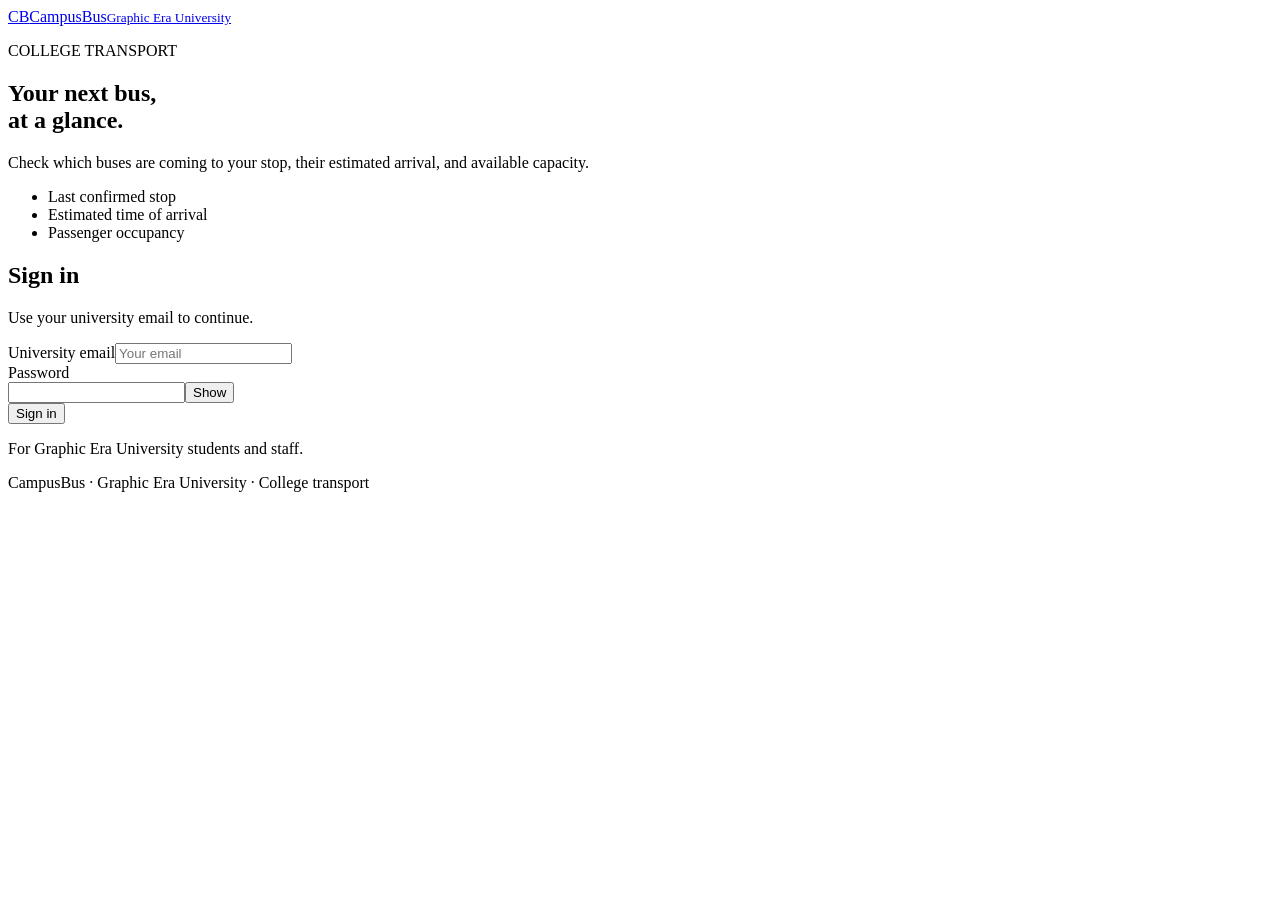
==== landiing-page/index.html @ 838b2bfb "initial landing page css" ====
<!doctype html>
<html lang="en">
<head>
  <meta charset="utf-8">
  <meta name="viewport" content="width=device-width, initial-scale=1">
  <meta name="color-scheme" content="light">
  <title>CampusBus | College transport</title>
  <link rel="stylesheet" href="styles.css">
  <script src="app.js" defer></script>
</head>
<body>
  <header class="site-header">
    <div class="header-inner">
      <a class="brand" href="index.html" aria-label="CampusBus home"><span class="brand-mark" aria-hidden="true">CB</span><span>CampusBus<small>Graphic Era University</small></span></a>
      <div id="account" class="account" hidden><span id="account-email"></span><button id="logout" class="button button-secondary" type="button">Sign out</button></div>
    </div>
  </header>

  <main>
    <section id="login-view" class="login-layout" aria-labelledby="login-title">
      <div class="login-intro">
        <p class="eyebrow">COLLEGE TRANSPORT</p>
        <h1>Your next bus,<br>at a glance.</h1>
        <p class="intro-text">Check which buses are coming to your stop, their estimated arrival, and available capacity.</p>
        <ul class="feature-list"><li>Last confirmed stop</li><li>Estimated time of arrival</li><li>Passenger occupancy</li></ul>
      </div>
      <div class="login-card">
        <h2 id="login-title">Sign in</h2>
        <p class="muted">Use your university email to continue.</p>
        <form id="login-form" novalidate>
          <div class="form-field"><label for="userid">University email</label><input id="userid" name="userid" type="email" placeholder="Your email" autocomplete="username" inputmode="email" spellcheck="false" required aria-describedby="email-help"><small id="email-help"></small></div>
          <div class="form-field"><label for="password">Password</label><div class="password-field"><input id="password" name="password" type="password" autocomplete="current-password" required><button id="toggle-password" type="button" aria-controls="password" aria-pressed="false">Show</button></div></div>
          <p id="login-error" class="error" role="alert" hidden></p>
          <button type="submit" class="button button-primary login-submit">Sign in</button>
        </form>
        <p class="login-footnote">For Graphic Era University students and staff.</p>
      </div>
    </section>

    <section id="dashboard-view" class="dashboard" aria-labelledby="dashboard-title" hidden>
      <div class="page-heading"><div><p class="eyebrow">YOUR COMMUTE</p><h1 id="dashboard-title" tabindex="-1">Bus arrivals</h1><p class="muted">Choose your stop to check approaching buses.</p></div><span id="connection-status" class="status"><span class="status-dot" aria-hidden="true"></span>Waiting for connection</span></div>
      <section class="stop-panel" aria-label="Stop selection"><div class="stop-field"><label for="stop-select">Your stop</label><select id="stop-select" disabled aria-describedby="stop-help"><option value="">Stops are not available yet</option></select><small id="stop-help">Stops will appear when the route network is connected.</small></div><button id="refresh" class="button button-secondary" type="button" disabled>Refresh arrivals</button></section>
      <section class="arrivals-panel" aria-labelledby="arrivals-title">
        <div class="panel-heading"><div><h2 id="arrivals-title">Upcoming buses</h2><p id="selected-stop-label" class="muted">No stop selected</p></div><span id="updated-at" class="muted">Last updated: —</span></div>
        <div id="board-error" class="board-error error" role="alert" hidden></div>
        <div class="table-scroll" tabindex="0" role="region" aria-label="Bus arrivals table"><table><thead><tr><th scope="col">Bus / route</th><th scope="col">Last confirmed stop</th><th scope="col">Arrival at your stop</th><th scope="col">Passengers / capacity</th><th scope="col">Available capacity</th></tr></thead><tbody id="arrivals-body"></tbody></table></div>
        <div id="empty-state" class="empty-state" role="status"><span class="empty-icon" aria-hidden="true">↔</span><h3 id="empty-title">Your arrivals board is ready</h3><p id="empty-description">Bus details will appear here once the service is connected and you select a stop.</p></div>
      </section>
      <div class="info-grid"><section class="info-card"><h3>Stop-based updates</h3><p>See the last confirmed stop and an estimated arrival time for each approaching bus.</p></section><section class="info-card"><h3>Capacity estimates</h3><p>Passenger counts come from doorway crossings. Available capacity does not guarantee an empty seat.</p></section></div>
      <p id="eta-note" class="muted eta-note"></p>
    </section>
    <noscript><p class="noscript-note">Enable JavaScript to use the sign-in form. The preview uses JavaScript for login and page navigation.</p></noscript>
  </main>
  <footer class="site-footer">CampusBus · Graphic Era University · College transport</footer>
</body>
</html>
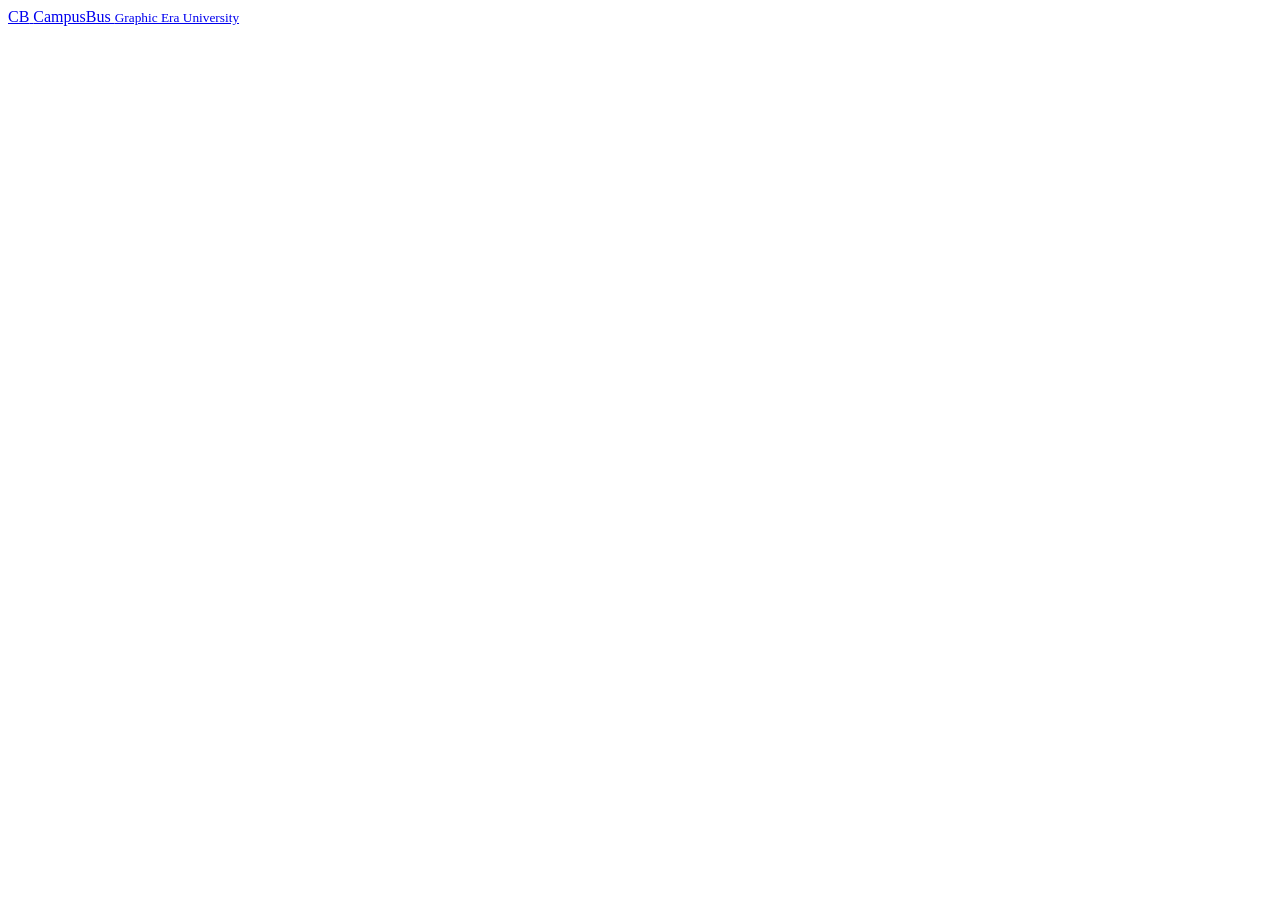
==== commit 90681b5f: "formatting" ====
--- a/landiing-page/index.html
+++ b/landiing-page/index.html
@@ -1,56 +1,37 @@
-<!doctype html>
+<!DOCTYPE html>
 <html lang="en">
+
 <head>
-  <meta charset="utf-8">
-  <meta name="viewport" content="width=device-width, initial-scale=1">
-  <meta name="color-scheme" content="light">
-  <title>CampusBus | College transport</title>
-  <link rel="stylesheet" href="styles.css">
-  <script src="app.js" defer></script>
+    <meta charset="UTF-8">
+    <meta name="viewport" content="width=device-width, initial-scale=1.0">
+
+    <title>CampusBus | College Transport</title>
+
+    <link rel="stylesheet" href="styles.css">
+    <script src="app.js" defer></script>
 </head>
+
 <body>
-  <header class="site-header">
-    <div class="header-inner">
-      <a class="brand" href="index.html" aria-label="CampusBus home"><span class="brand-mark" aria-hidden="true">CB</span><span>CampusBus<small>Graphic Era University</small></span></a>
-      <div id="account" class="account" hidden><span id="account-email"></span><button id="logout" class="button button-secondary" type="button">Sign out</button></div>
-    </div>
-  </header>
 
-  <main>
-    <section id="login-view" class="login-layout" aria-labelledby="login-title">
-      <div class="login-intro">
-        <p class="eyebrow">COLLEGE TRANSPORT</p>
-        <h1>Your next bus,<br>at a glance.</h1>
-        <p class="intro-text">Check which buses are coming to your stop, their estimated arrival, and available capacity.</p>
-        <ul class="feature-list"><li>Last confirmed stop</li><li>Estimated time of arrival</li><li>Passenger occupancy</li></ul>
-      </div>
-      <div class="login-card">
-        <h2 id="login-title">Sign in</h2>
-        <p class="muted">Use your university email to continue.</p>
-        <form id="login-form" novalidate>
-          <div class="form-field"><label for="userid">University email</label><input id="userid" name="userid" type="email" placeholder="Your email" autocomplete="username" inputmode="email" spellcheck="false" required aria-describedby="email-help"><small id="email-help"></small></div>
-          <div class="form-field"><label for="password">Password</label><div class="password-field"><input id="password" name="password" type="password" autocomplete="current-password" required><button id="toggle-password" type="button" aria-controls="password" aria-pressed="false">Show</button></div></div>
-          <p id="login-error" class="error" role="alert" hidden></p>
-          <button type="submit" class="button button-primary login-submit">Sign in</button>
-        </form>
-        <p class="login-footnote">For Graphic Era University students and staff.</p>
-      </div>
-    </section>
+    <!-- Header -->
+    <header class="site-header">
+        <div class="header-inner">
 
-    <section id="dashboard-view" class="dashboard" aria-labelledby="dashboard-title" hidden>
-      <div class="page-heading"><div><p class="eyebrow">YOUR COMMUTE</p><h1 id="dashboard-title" tabindex="-1">Bus arrivals</h1><p class="muted">Choose your stop to check approaching buses.</p></div><span id="connection-status" class="status"><span class="status-dot" aria-hidden="true"></span>Waiting for connection</span></div>
-      <section class="stop-panel" aria-label="Stop selection"><div class="stop-field"><label for="stop-select">Your stop</label><select id="stop-select" disabled aria-describedby="stop-help"><option value="">Stops are not available yet</option></select><small id="stop-help">Stops will appear when the route network is connected.</small></div><button id="refresh" class="button button-secondary" type="button" disabled>Refresh arrivals</button></section>
-      <section class="arrivals-panel" aria-labelledby="arrivals-title">
-        <div class="panel-heading"><div><h2 id="arrivals-title">Upcoming buses</h2><p id="selected-stop-label" class="muted">No stop selected</p></div><span id="updated-at" class="muted">Last updated: —</span></div>
-        <div id="board-error" class="board-error error" role="alert" hidden></div>
-        <div class="table-scroll" tabindex="0" role="region" aria-label="Bus arrivals table"><table><thead><tr><th scope="col">Bus / route</th><th scope="col">Last confirmed stop</th><th scope="col">Arrival at your stop</th><th scope="col">Passengers / capacity</th><th scope="col">Available capacity</th></tr></thead><tbody id="arrivals-body"></tbody></table></div>
-        <div id="empty-state" class="empty-state" role="status"><span class="empty-icon" aria-hidden="true">↔</span><h3 id="empty-title">Your arrivals board is ready</h3><p id="empty-description">Bus details will appear here once the service is connected and you select a stop.</p></div>
-      </section>
-      <div class="info-grid"><section class="info-card"><h3>Stop-based updates</h3><p>See the last confirmed stop and an estimated arrival time for each approaching bus.</p></section><section class="info-card"><h3>Capacity estimates</h3><p>Passenger counts come from doorway crossings. Available capacity does not guarantee an empty seat.</p></section></div>
-      <p id="eta-note" class="muted eta-note"></p>
-    </section>
-    <noscript><p class="noscript-note">Enable JavaScript to use the sign-in form. The preview uses JavaScript for login and page navigation.</p></noscript>
-  </main>
-  <footer class="site-footer">CampusBus · Graphic Era University · College transport</footer>
-</body>
-</html>
+            <a class="brand" href="index.html">
+                <span class="brand-mark">CB</span>
+
+                <span>
+                    CampusBus
+                    <small>Graphic Era University</small>
+                </span>
+            </a>
+
+            <div id="account" class="account" hidden>
+                <span id="account-email"></span>
+                <button id="logout" class="button button-secondary">
+                    Sign out
+                </button>
+            </div>
+
+        </div>
+    </header>
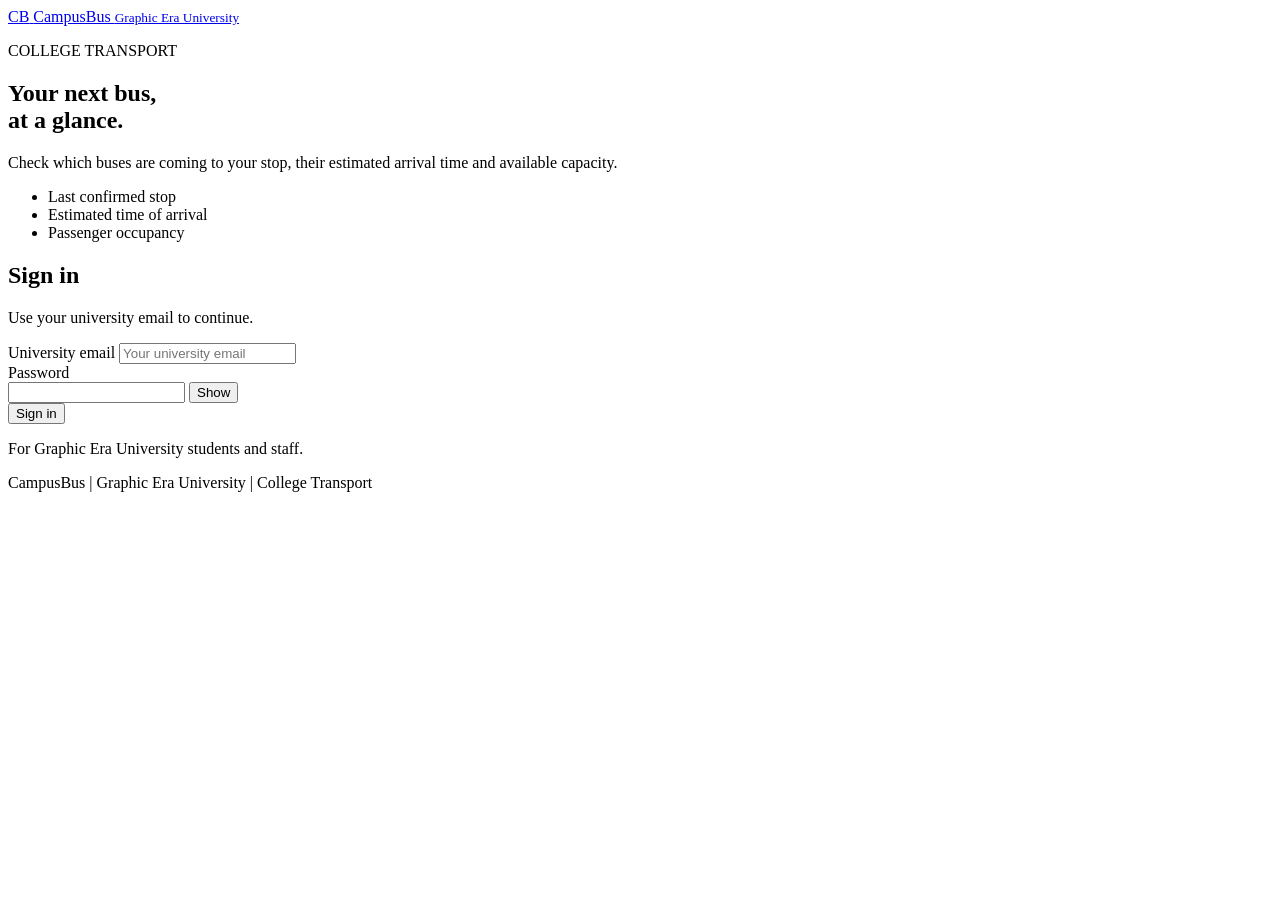
==== commit b4792d65: "landing page html" ====
--- a/landiing-page/index.html
+++ b/landiing-page/index.html
@@ -35,3 +35,187 @@
 
         </div>
     </header>
+    <main>
+
+        <!-- Login -->
+        <section id="login-view" class="login-layout">
+
+            <div class="login-intro">
+                <p class="eyebrow">COLLEGE TRANSPORT</p>
+
+                <h1>
+                    Your next bus,<br>
+                    at a glance.
+                </h1>
+
+                <p class="intro-text">
+                    Check which buses are coming to your stop,
+                    their estimated arrival time and available capacity.
+                </p>
+
+                <ul class="feature-list">
+                    <li>Last confirmed stop</li>
+                    <li>Estimated time of arrival</li>
+                    <li>Passenger occupancy</li>
+                </ul>
+            </div>
+
+
+            <div class="login-card">
+                <h2 id="login-title">Sign in</h2>
+
+                <p class="muted">
+                    Use your university email to continue.
+                </p>
+
+                <form id="login-form">
+
+                    <div class="form-field">
+                        <label for="userid">University email</label>
+                        <input id="userid" name="userid" type="email"
+                               placeholder="Your university email" required>
+                    </div>
+
+                    <div class="form-field">
+                        <label for="password">Password</label>
+
+                        <div class="password-field">
+                            <input id="password" name="password"
+                                   type="password" required>
+
+                            <button id="toggle-password" type="button">
+                                Show
+                            </button>
+                        </div>
+                    </div>
+
+                    <p id="login-error" class="error" hidden></p>
+
+                    <button type="submit"
+                            class="button button-primary login-submit">
+                        Sign in
+                    </button>
+
+                </form>
+
+                <p class="login-footnote">
+                    For Graphic Era University students and staff.
+                </p>
+            </div>
+
+        </section>
+
+        <!-- Dashboard -->
+        <section id="dashboard-view" class="dashboard" hidden>
+            <div class="page-heading">
+                <div>
+                    <p class="eyebrow">YOUR COMMUTE</p>
+                    <h1 id="dashboard-title">Bus arrivals</h1>
+
+                    <p class="muted">
+                        Choose your stop to check approaching buses.
+                    </p>
+                </div>
+                <span id="connection-status" class="status">
+                    <span class="status-dot"></span>
+                    Waiting for connection
+                </span>
+            </div>
+            <!-- Stop Selection -->
+
+            <section class="stop-panel">
+                <div class="stop-field">
+                    <label for="stop-select">Your stop</label>
+
+                    <select id="stop-select" disabled>
+                        <option value="">
+                            Stops are not available yet
+                        </option>
+                    </select>
+
+                    <small id="stop-help">
+                        Stops will appear when the route network is connected.
+                    </small>
+                </div>
+                <button id="refresh"
+                        class="button button-secondary"
+                        type="button" disabled>
+                    Refresh arrivals
+                </button>
+            </section>
+            <!-- Bus Arrivals -->
+
+            <section class="arrivals-panel">
+                <div class="panel-heading">
+                    <div>
+                        <h2 id="arrivals-title">Upcoming buses</h2>
+                        <p id="selected-stop-label" class="muted">
+                            No stop selected
+                        </p>
+                    </div>
+
+                    <span id="updated-at" class="muted">
+                        Last updated: —
+                    </span>
+                </div>
+
+                <div id="board-error"
+                     class="board-error error"
+                     hidden>
+                </div>
+                <div class="table-scroll">
+                    <table>
+                        <thead>
+                            <tr>
+                                <th>Bus / Route</th>
+                                <th>Last confirmed stop</th>
+                                <th>Arrival at your stop</th>
+                                <th>Passengers / Capacity</th>
+                                <th>Available capacity</th>
+                            </tr>
+                        </thead>
+                        <tbody id="arrivals-body"></tbody>
+                    </table>
+                </div>
+
+                <div id="empty-state" class="empty-state">
+                    <span class="empty-icon">↔</span>
+                    <h3 id="empty-title">
+                        Your arrivals board is ready
+                    </h3>
+
+                    <p id="empty-description">
+                        Bus details will appear here once the service
+                        is connected and you select a stop.
+                    </p>
+                </div>
+            </section>
+            <!-- Information -->
+            
+            <div class="info-grid">
+                <section class="info-card">
+                    <h3>Stop-based updates</h3>
+                    <p>
+                        See the last confirmed stop and estimated
+                        arrival time for each approaching bus.
+                    </p>
+                </section>
+                <section class="info-card">
+                    <h3>Capacity estimates</h3>
+                    <p>
+                        Passenger counts come from doorway crossings.
+                        Available capacity does not guarantee an empty seat.
+                    </p>
+                </section>
+            </div>
+
+            <p id="eta-note" class="muted eta-note"></p>
+
+        </section>
+
+    </main>
+    <footer class="site-footer">
+        CampusBus | Graphic Era University | College Transport
+    </footer>
+</body>
+</html>
